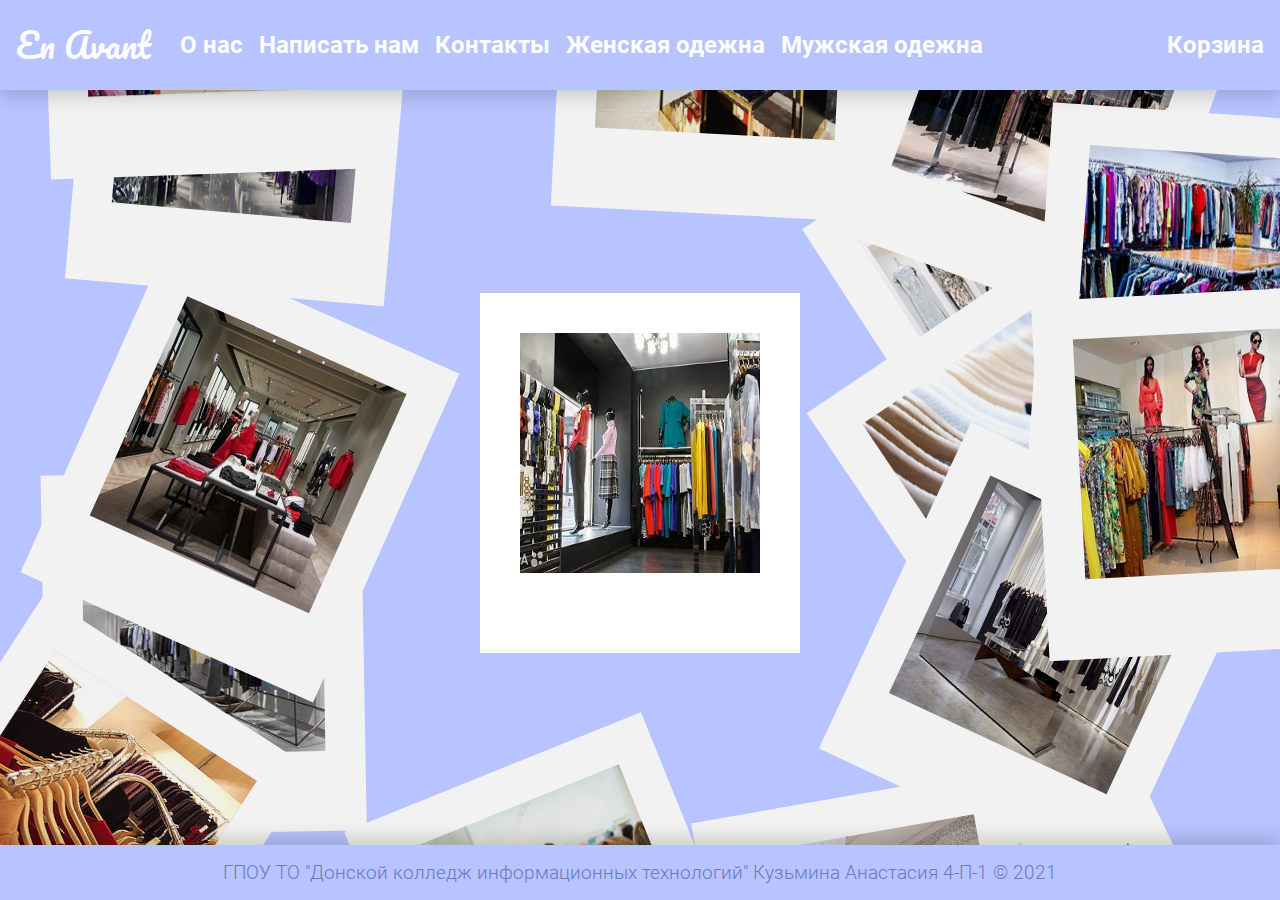
==== index.html @ 71b818a2 "1" ====
<!DOCTYPE html>
<html class="page" lang="ru">

<head>
  <meta charset="UTF-8">
  <meta name="viewport" content="width=device-width, initial-scale=1.0">
  <title>Document</title>
  <link rel="stylesheet" href="libs/photostack.css">
  <link rel="stylesheet" href="core.css">
</head>

<body class="page__body">
  <header class="header header--shadow page__header">
    <div class="header__inner">

      <nav class="nav header__nav">
        <p class="nav__logo">En Avant</p>

        <button class="nav-button nav__button" type="button" aria-label="открыть меню">
          <span class="nav-button__liner"></span>
        </button>

        <div class="nav__list">
          <ul class="nav__list-inner">
            <li class="nav__item">
              <a href="about.html" class="nav__link">О нас</a>
            </li>
            <li class="nav__item">
              <a href="mess.html" class="nav__link">Написать нам</a>
            </li>
            <li class="nav__item">
              <a href="" class="nav__link">Контакты</a>
            </li>
            <li class="nav__item">
              <a href="" class="nav__link">Женская одежна</a>
            </li>
            <li class="nav__item">
              <a href="" class="nav__link">Мужская одежна</a>
            </li>
            <li class="nav__item nav__item--right">
              <a href="" class="nav__link">Корзина</a>
            </li>
          </ul>
        </div>
      </nav>

    </div>
  </header>

  <main class="main main--index page__main">
    <h1 class="visually-hidden">Главная страница</h1>

    <section id="photostack-3" class="photostack">
      <div>
        <figure>
          <div class="photostack-img"><img src="img/1.jpg" alt="img01"></div>
        </figure>
        <figure>
          <div class="photostack-img"><img src="img/2.jpg" alt="img02"></div>
        </figure>
        <figure>
          <div class="photostack-img"><img src="img/3.jpg" alt="img03"></div>
        </figure>
        <figure>
          <div class="photostack-img"><img src="img/4.jpg" alt="img04"></div>
        </figure>
        <figure>
          <div class="photostack-img"><img src="img/17.jpg" alt="img05"></div>
        </figure>
        <figure>
          <div class="photostack-img"><img src="img/6.jpg" alt="img06"></div>
        </figure>
        <figure data-dummy>
          <div class="photostack-img"><img src="img/7.jpg" alt="img07"></div>
        </figure>
        <figure data-dummy>
          <div class="photostack-img"><img src="img/8.jpg" alt="img08"></div>
        </figure>
        <figure data-dummy>
          <div class="photostack-img"><img src="img/9.jpg" alt="img09"></div>
        </figure>
        <figure data-dummy>
          <div class="photostack-img"><img src="img/10.jpg" alt="img10"></div>
        </figure>
        <figure data-dummy>
          <div class="photostack-img"><img src="img/11.jpg" alt="img11"></div>
        </figure>
        <figure data-dummy>
          <div class="photostack-img"><img src="img/12.jpg" alt="img12"></div>
        </figure>
        <figure data-dummy>
          <div class="photostack-img"><img src="img/13.jpg" alt="img13"></div>
        </figure>
        <figure data-dummy>
          <div class="photostack-img"><img src="img/14.jpg" alt="img14"></div>
        </figure>
        <figure data-dummy>
          <div class="photostack-img"><img src="img/15.jpg" alt="img15"></div>
        </figure>
        <figure data-dummy>
          <div class="photostack-img"><img src="img/16.jpg" alt="img16"></div>
        </figure>
      </div>
    </section>
  </main>

  <footer class="footer footer--shadow page__footer">
    <div class="footer__inner">
      <p class="footer__copy">ГПОУ ТО "Донской колледж информационных технологий" Кузьмина Анастасия 4-П-1 © 2021</p>
    </div>
  </footer>

  <script src="core.js" type="module"></script>
  <script src="libs/modernizr.min.js"></script>
  <script src="libs/classie.js"></script>
  <script src="libs/photostack.js"></script>
  <script src="index.js"></script>
</body>

</html>
---- libs/photostack.css ----
.photostack {
  position: relative;
  overflow: hidden;
  text-align: center;
  background-color: #b8c4ff;
}

.js .photostack {
  height: 100%;
}

.photostack-start {
  cursor: pointer;
}

/* Wrapper and figures */

/* The size of this wrapper can be smaller if the items should not be scattered across the whole container */
.photostack > div {
  width: 100%;
  height: 100%;
  margin: 0 auto;
}

.photostack figure {
  position: relative;
  display: inline-block;
  width: 320px;
  height: 360px;
  padding: 40px;
  margin: 5px;
  text-align: center;
  background: #ffffff;
}

.js .photostack figure {
  position: absolute;
  display: block;
  margin: 0;
}

.photostack figcaption h2 {
  margin: 20px 0 0 0;
  font-size: 1em;
  color: #a7a0a2;
}

.photostack-img {
  display: block;
  width: 240px;
  height: 240px;
  background: #f9f9f9;
  outline: none;
}

.photostack-back {
  position: absolute;
  top: 0;
  left: 0;
  z-index: 1;
  display: none;
  width: 100%;
  height: 100%;
  padding: 50px 40px;
  font-family: "Give You Glory", cursive;
  font-size: 1.2em;
  line-height: 1.25;
  color: #a7a0a2;
  text-align: left;
  background: #ffffff;
}

.photostack-back p {
  margin: 0;
}

.photostack-back p span {
  text-decoration: line-through;
}

/* Navigation dots */
.photostack nav {
  position: absolute;
  bottom: 30px;
  left: 0;
  z-index: 90;
  width: 100%;
  text-align: center;
  -webkit-transition: opacity 0.3s;
  transition: opacity 0.3s;
}

.photostack-start nav {
  opacity: 0;
}

.photostack nav span {
  position: relative;
  display: inline-block;
  width: 30px;
  height: 30px;
  margin: 0 5px;
  text-align: center;
  cursor: pointer;
  background: #aaaaaa;
  border-radius: 50%;
  -webkit-transition: -webkit-transform 0.6s ease-in-out, background 0.3s;
  transition: transform 0.6s ease-in-out, background 0.3s;
  -webkit-transform: scale(0.48);
  transform: scale(0.48);
}

.photostack nav span:last-child {
  margin-right: 0;
}

.photostack nav span::after {
  display: inline-block;
  font-family: 'icons';
  font-size: 80%;
  font-style: normal;
  font-weight: normal;
  font-variant: normal;
  line-height: 30px;
  color: #ffffff;
  text-transform: none;
  vertical-align: top;
  content: "\e600";
  opacity: 0;
  -webkit-transition: opacity 0.3s;
  transition: opacity 0.3s;
  speak: none;
  -webkit-font-smoothing: antialiased;
  -moz-osx-font-smoothing: grayscale;
  -webkit-backface-visibility: hidden;
  backface-visibility: hidden;
}

.photostack nav span.current {
  background: #888888;
  -webkit-transform: scale(1);
  transform: scale(1);
}

.photostack nav span.current.flip {
  background: #555555;
  -webkit-transform: scale(1) rotateY(-180deg) translateZ(-1px);
  transform: scale(1) rotateY(-180deg) translateZ(-1px);
}

.photostack nav span.flippable::after {
  opacity: 1;
  -webkit-transition-delay: 0.4s;
  transition-delay: 0.4s;
}

/* Overlays */

/* Initial overlay on photostack container */
.js .photostack::before {
  position: absolute;
  top: 0;
  left: 0;
  z-index: 100;
  width: 100%;
  height: 100%;
  content: '';
  background: rgba(0, 0, 0, 0.5);
  -webkit-transition: opacity 0.3s, visibility 0s 0.3s;
  transition: opacity 0.3s, visibility 0s 0.3s;
}

.js .photostack-start::before {
  -webkit-transition: opacity 0.3s;
  transition: opacity 0.3s;
}

/* Button on photostack container */
.js .photostack::after {
  position: absolute;
  top: 50%;
  left: 50%;
  z-index: 101;
  padding: 10px 20px;
  font-weight: 400;
  color: #ffffff;
  text-align: center;
  text-transform: uppercase;
  letter-spacing: 1px;
  white-space: nowrap;
  cursor: pointer;
  content: 'View Gallery';
  border: 3px solid #ffffff;
  -webkit-transform: translateY(-50%) translateX(-50%);
  transform: translateY(-50%) translateX(-50%);
}

.js .photostack::before,
.js .photostack::after {
  visibility: hidden;
  opacity: 0;
}

.js .photostack-start::before,
.js .photostack-start:hover::after,
.touch .photostack-start::after {
  visibility: visible;
  opacity: 1;
}

/* Overlay on figure */
.photostack figure::after {
  position: absolute;
  top: 0;
  left: 0;
  width: 100%;
  height: 100%;
  visibility: visible;
  content: '';
  background: rgba(0, 0, 0, 0.05);
  opacity: 1;
  -webkit-transition: opacity 0.6s;
  transition: opacity 0.6s;
}

/* Hide figure overlay when it becomes current */
figure.photostack-current::after {
  visibility: hidden;
  opacity: 0;
  -webkit-transition: opacity 0.6s, visibility 0s 0.6s;
  transition: opacity 0.6s, visibility 0s 0.6s;
}

/* Special classes for transitions and perspective */
.photostack-transition figure {
  -webkit-transition: -webkit-transform 0.6s ease-in-out;
  transition: transform 0.6s ease-in-out;
}

.photostack-perspective {
  -webkit-perspective: 1800px;
  perspective: 1800px;
}

.photostack-perspective > div,
.photostack-perspective figure {
  -webkit-transform-style: preserve-3d;
  transform-style: preserve-3d;
}

.photostack-perspective figure,
.photostack-perspective figure div {
  -webkit-backface-visibility: hidden;
  backface-visibility: hidden;
}

.photostack-perspective figure.photostack-flip {
  -webkit-transform-origin: 0% 50%;
  transform-origin: 0% 50%;
}

.csstransformspreserve3d figure.photostack-flip .photostack-back {
  display: block;
  -webkit-transform: rotateY(180deg);
  transform: rotateY(180deg);
}

.no-csstransformspreserve3d figure.photostack-showback .photostack-back {
  display: block;
}

/* The no-JS fallback look does not need to be boring ;) */
.no-js .photostack figure {
  box-shadow: -2px 2px 0 rgba(0, 0, 0, 0.05);
}

.no-js .photostack figure::after {
  display: none;
}

.no-js .photostack figure:nth-child(3n) {
  -webkit-transform: translateX(-10%) rotate(5deg);
  transform: translateX(-10%) rotate(5deg);
}

.no-js .photostack figure:nth-child(3n-2) {
  -webkit-transform: translateY(10%) rotate(-3deg);
  transform: translateY(10%) rotate(-3deg);
}

/* Some custom styles for the demo */

/* Since we don't have back sides for the first photo stack, we don't want the current dot to become too big */
#photostack-1 nav span.current {
  background: #888888;
  -webkit-transform: scale(0.61);
  transform: scale(0.61);
}

/* ---------------------------------------------------------- */
.photostack-img{
  position: relative;
}

.photostack-img img{
  position: absolute;
  top: 0;
  left: 0;
  height: 100%;
  width: 100%;
  object-fit: cover;
  object-position: center;
  display: block;
}
---- core.css ----
@import 'styles/fonts.css';
@import 'styles/global.css';
@import 'styles/page.css';
@import 'styles/header.css';
@import 'styles/nav.css';
@import 'styles/nav-botton.css';
@import 'styles/keyframes.css';
@import 'styles/main.css';
@import 'styles/footer.css';
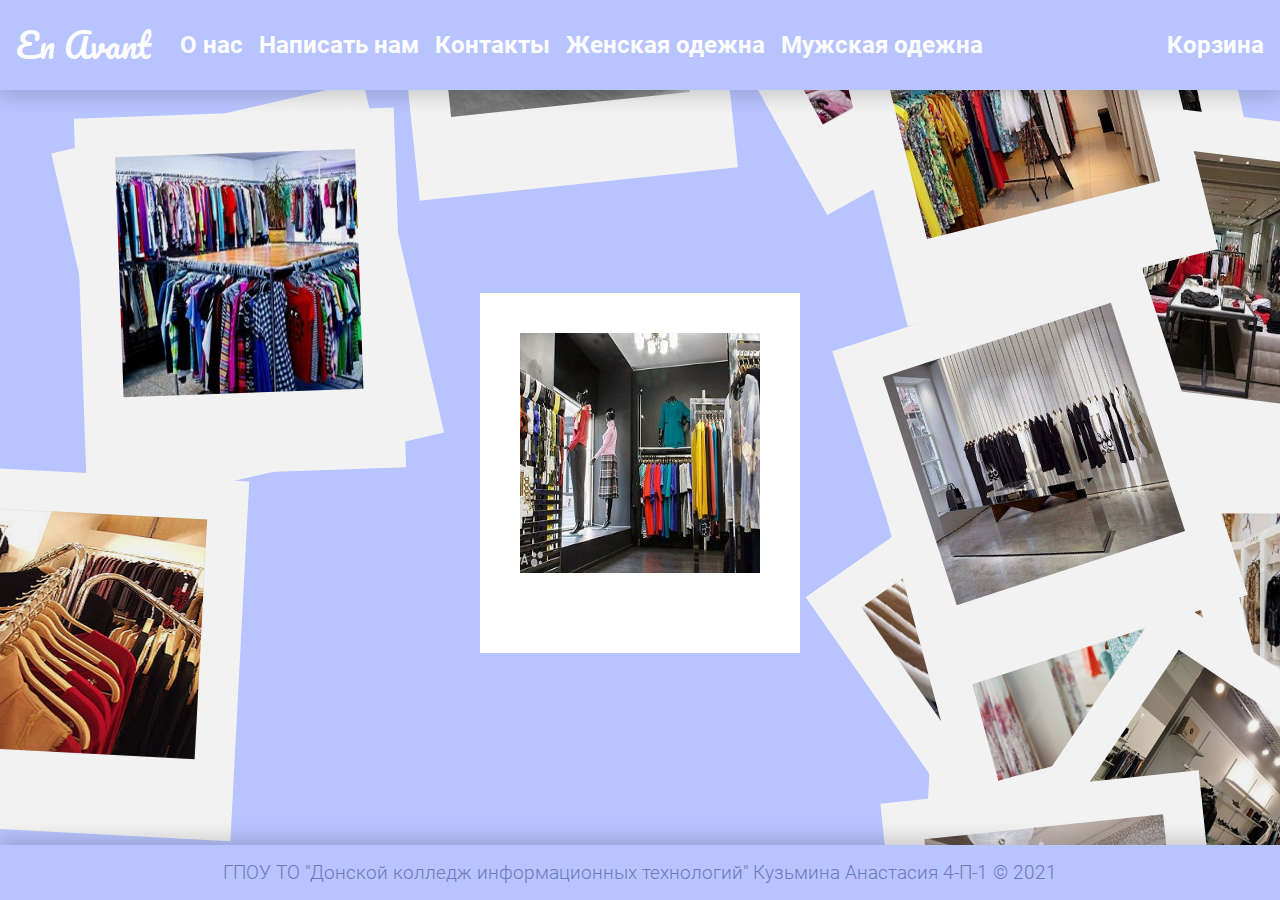
==== commit 4acc78bb: "1" ====
--- a/index.html
+++ b/index.html
@@ -29,7 +29,7 @@
               <a href="mess.html" class="nav__link">Написать нам</a>
             </li>
             <li class="nav__item">
-              <a href="" class="nav__link">Контакты</a>
+              <a href="contact.html" class="nav__link">Контакты</a>
             </li>
             <li class="nav__item">
               <a href="" class="nav__link">Женская одежна</a>
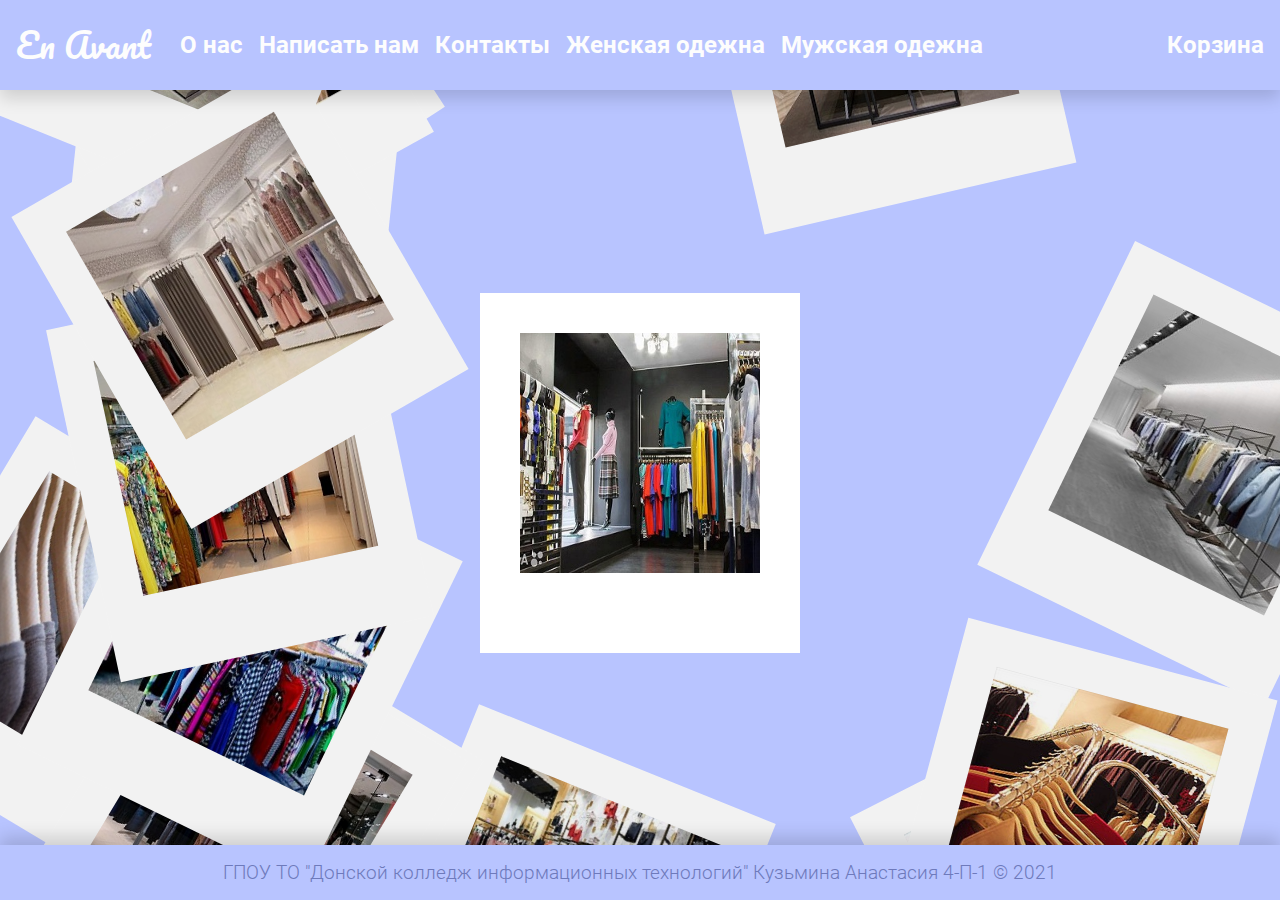
==== commit 6f1a884f: "1" ====
--- a/index.html
+++ b/index.html
@@ -4,7 +4,7 @@
 <head>
   <meta charset="UTF-8">
   <meta name="viewport" content="width=device-width, initial-scale=1.0">
-  <title>Document</title>
+  <title>En Avant</title>
   <link rel="stylesheet" href="libs/photostack.css">
   <link rel="stylesheet" href="core.css">
 </head>
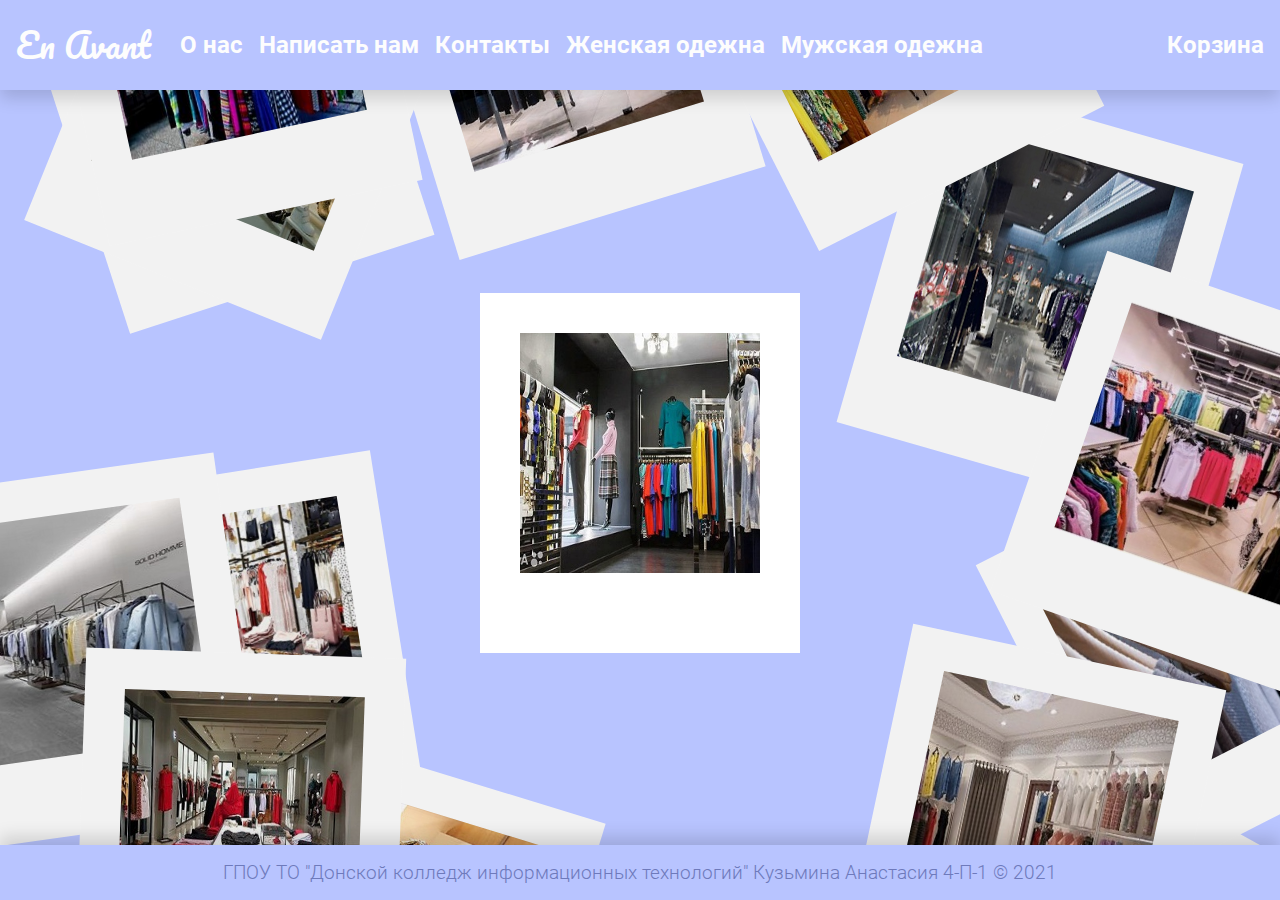
==== commit 91dbd687: "1" ====
--- a/index.html
+++ b/index.html
@@ -32,7 +32,7 @@
               <a href="contact.html" class="nav__link">Контакты</a>
             </li>
             <li class="nav__item">
-              <a href="" class="nav__link">Женская одежна</a>
+              <a href="woman.html" class="nav__link">Женская одежна</a>
             </li>
             <li class="nav__item">
               <a href="" class="nav__link">Мужская одежна</a>
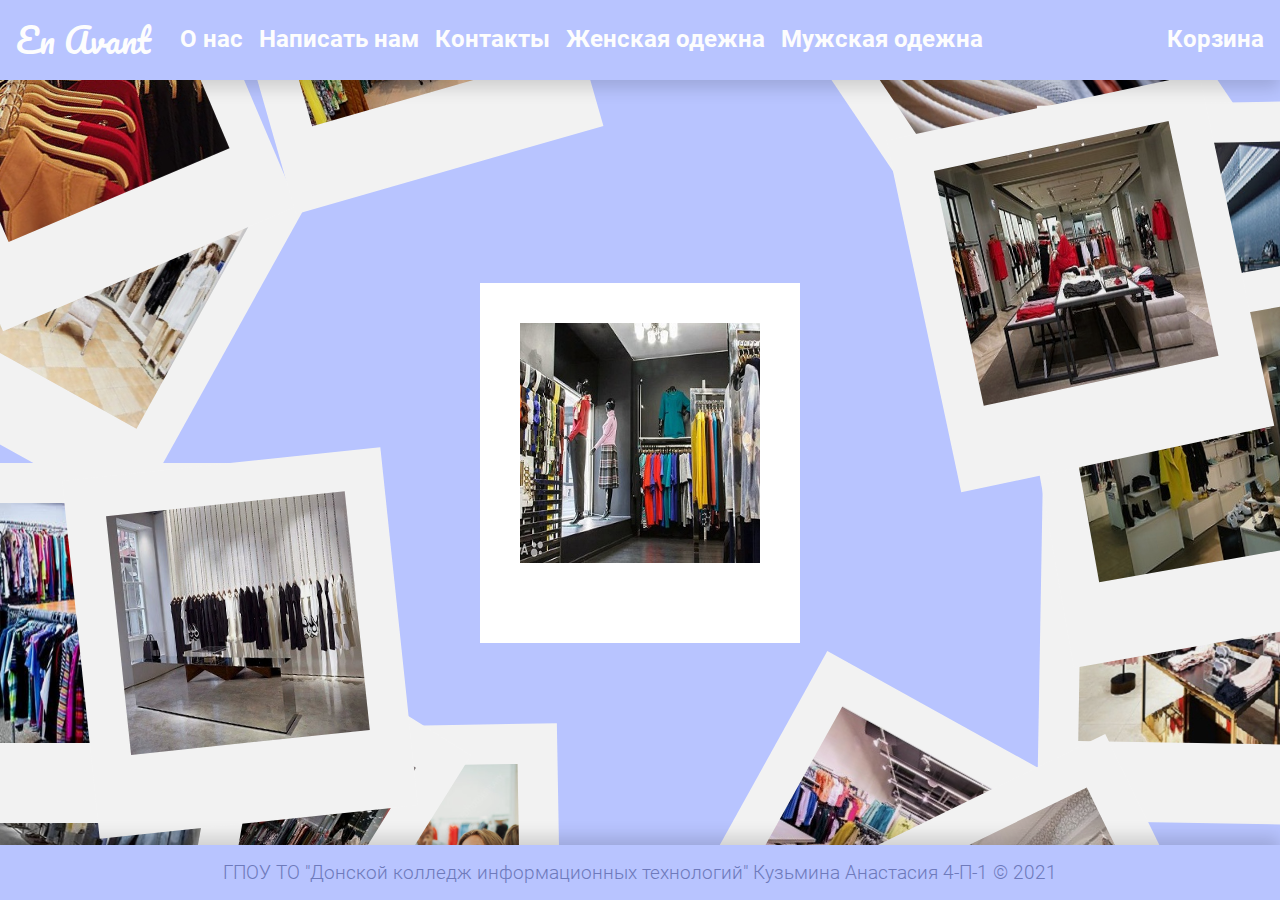
==== commit 2e43fcc8: "end" ====
--- a/index.html
+++ b/index.html
@@ -35,7 +35,7 @@
               <a href="woman.html" class="nav__link">Женская одежна</a>
             </li>
             <li class="nav__item">
-              <a href="" class="nav__link">Мужская одежна</a>
+              <a href="man.html" class="nav__link">Мужская одежна</a>
             </li>
             <li class="nav__item nav__item--right">
               <a href="" class="nav__link">Корзина</a>
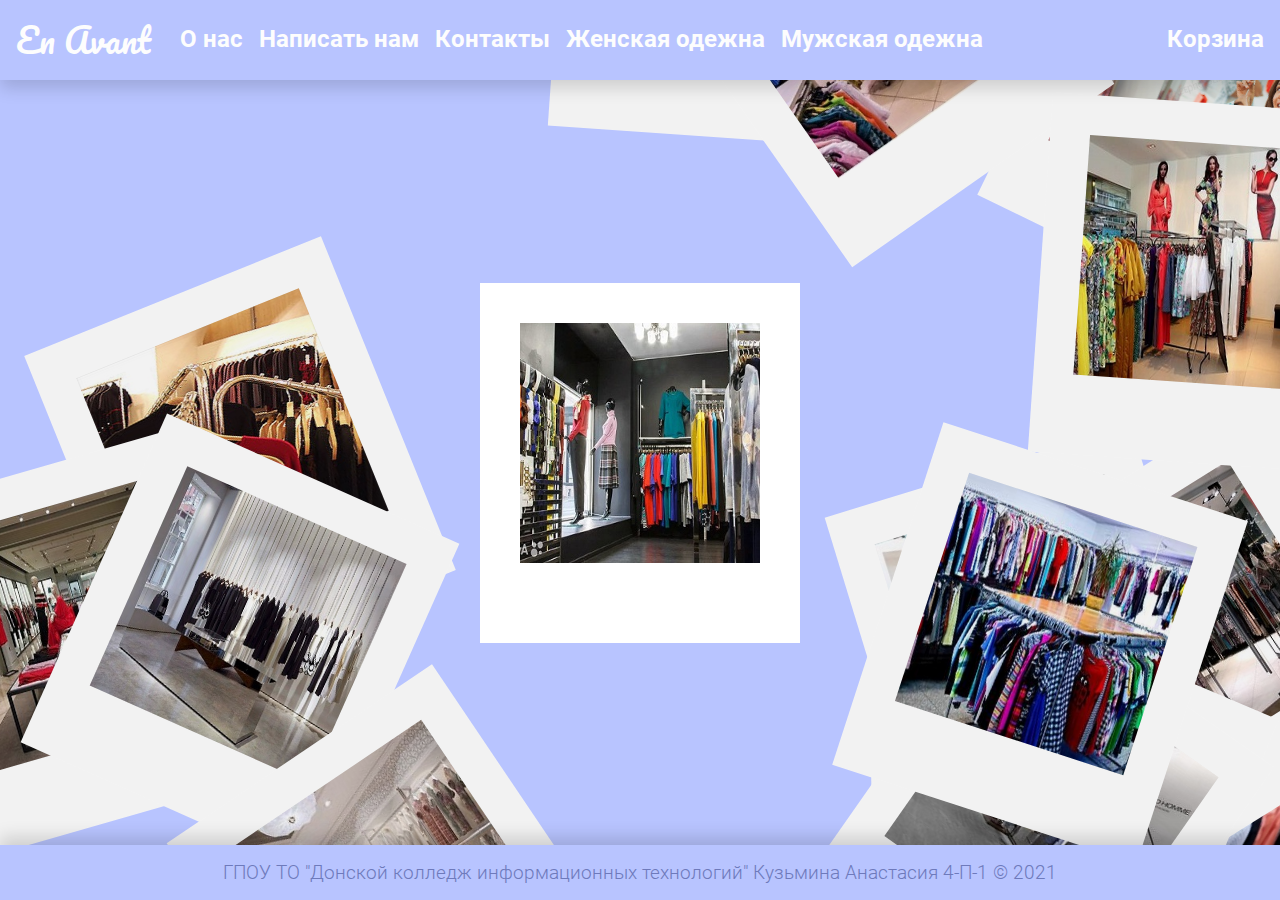
==== commit d187eb30: "1" ====
--- a/index.html
+++ b/index.html
@@ -38,7 +38,7 @@
               <a href="man.html" class="nav__link">Мужская одежна</a>
             </li>
             <li class="nav__item nav__item--right">
-              <a href="" class="nav__link">Корзина</a>
+              <a href="cart.html" class="nav__link">Корзина</a>
             </li>
           </ul>
         </div>
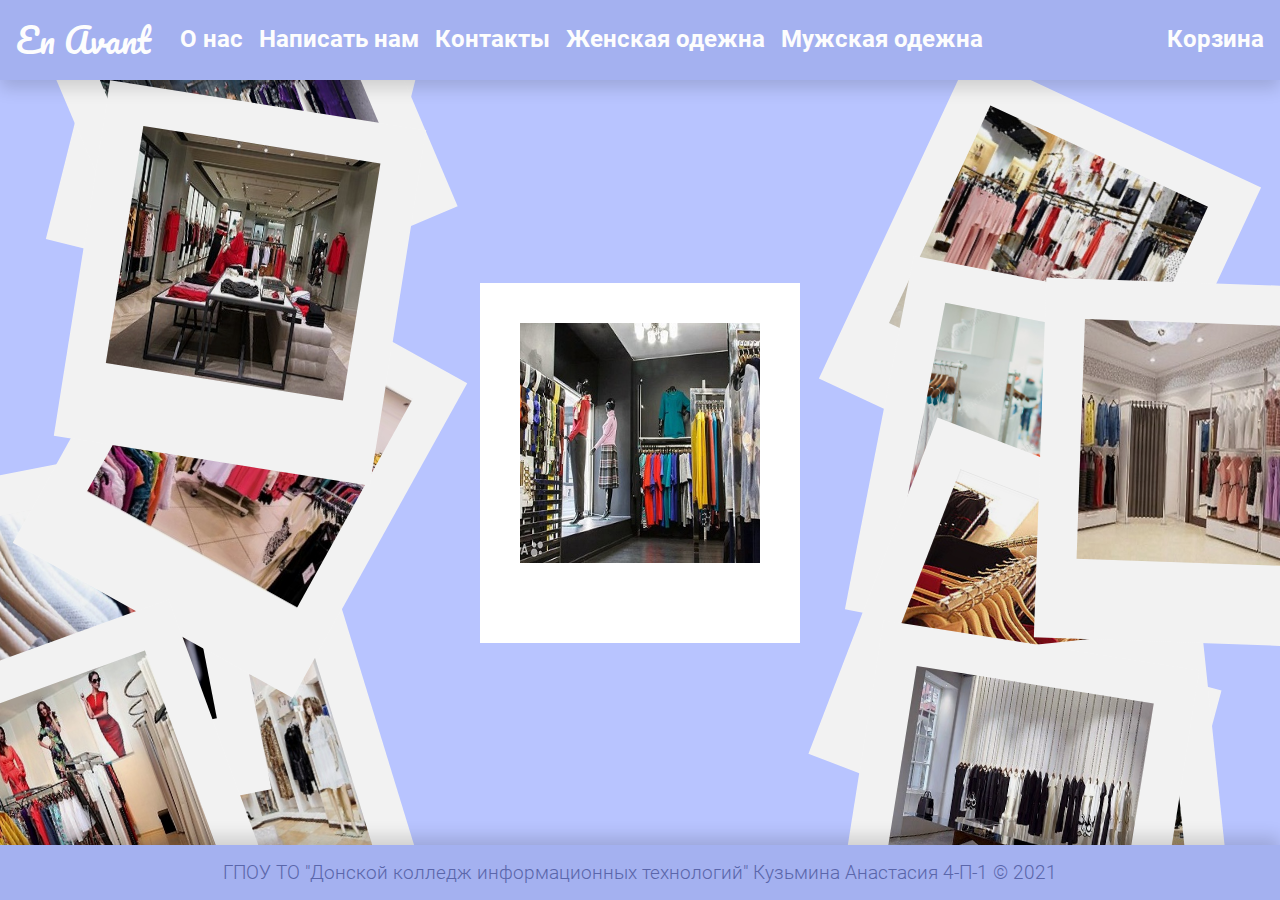
==== commit d7a1a011: "end" ====
--- a/index.html
+++ b/index.html
@@ -48,9 +48,8 @@
   </header>
 
   <main class="main main--index page__main">
-    <h1 class="visually-hidden">Главная страница</h1>
-
     <section id="photostack-3" class="photostack">
+      <h1 class="visually-hidden">Главная страница</h1>
       <div>
         <figure>
           <div class="photostack-img"><img src="img/1.jpg" alt="img01"></div>
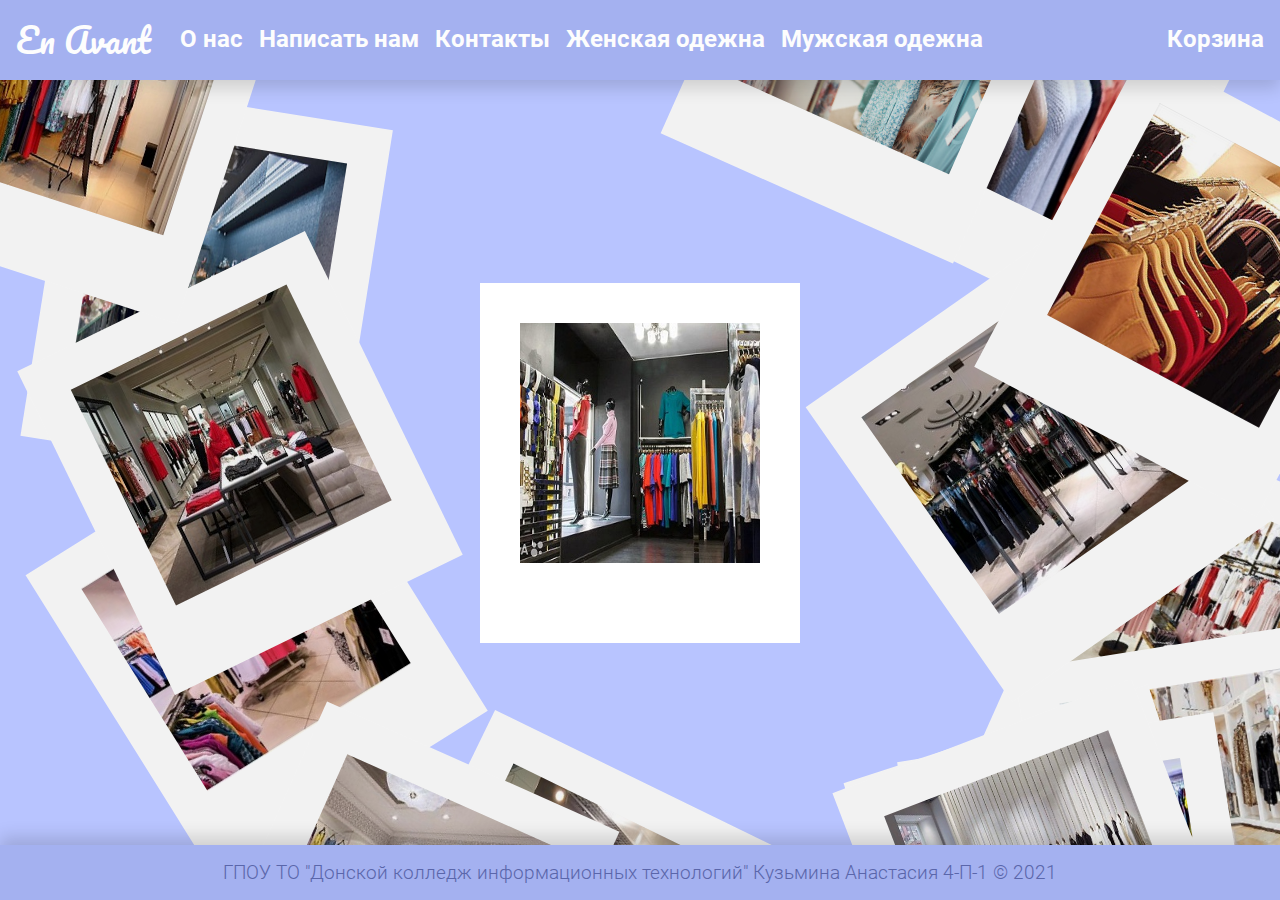
==== commit c0168e83: "href" ====
--- a/index.html
+++ b/index.html
@@ -14,7 +14,7 @@
     <div class="header__inner">
 
       <nav class="nav header__nav">
-        <p class="nav__logo">En Avant</p>
+        <a href="#" class="nav__logo">En Avant</a>
 
         <button class="nav-button nav__button" type="button" aria-label="открыть меню">
           <span class="nav-button__liner"></span>
